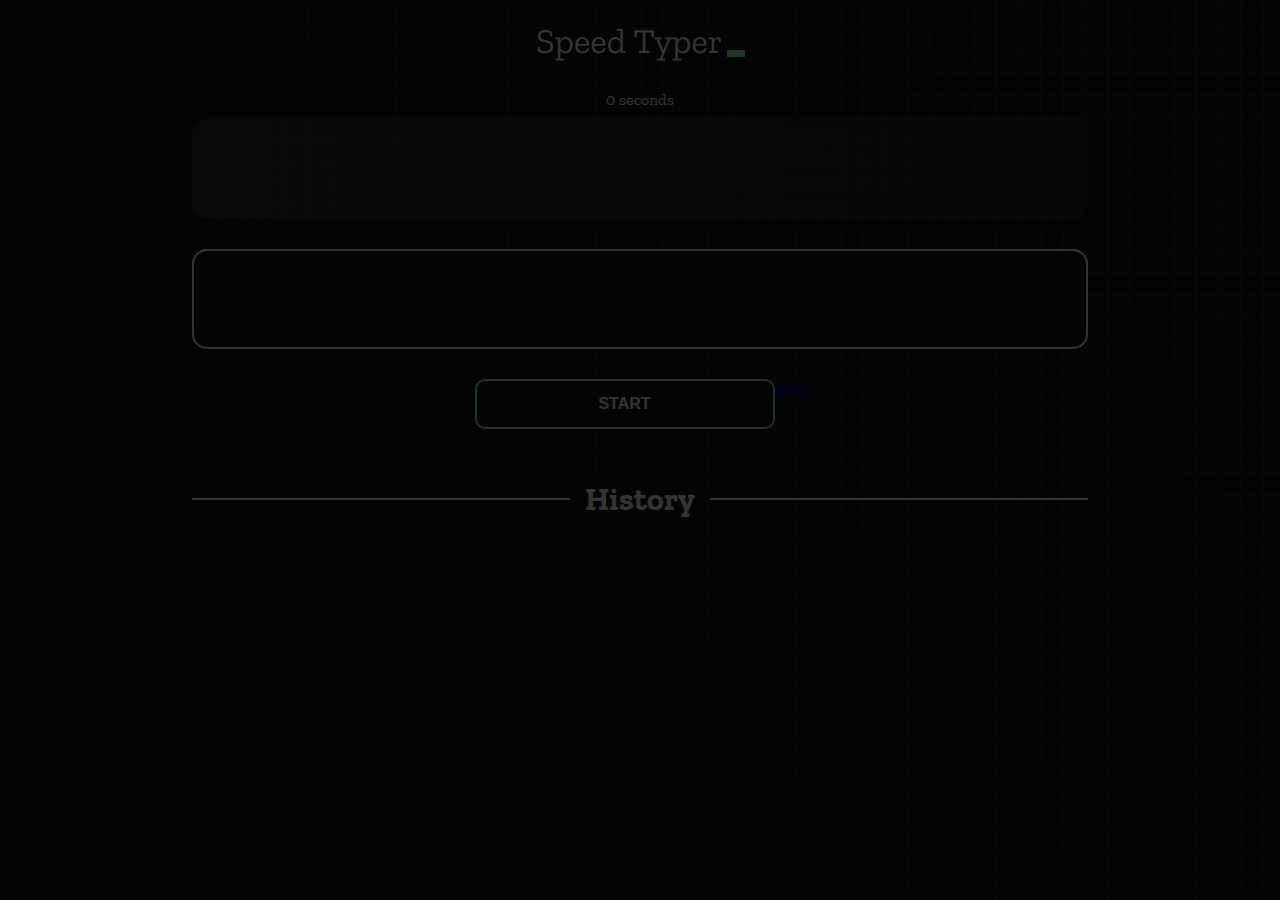
==== index.html @ abb83f24 "button problem solved" ====
<!DOCTYPE html>
<html lang="en">
  <head>
    <meta charset="UTF-8" />
    <meta http-equiv="X-UA-Compatible" content="IE=edge" />
    <meta name="viewport" content="width=device-width, initial-scale=1.0" />
    <title>T.Service || Is Here</title>
    <link rel="stylesheet" href="css/styles.css" />
    <link rel="preconnect" href="https://fonts.googleapis.com" />
    <link rel="preconnect" href="https://fonts.gstatic.com" crossorigin />
    <link
      href="https://fonts.googleapis.com/css2?family=Zilla+Slab:wght@300;400;500&display=swap"
      rel="stylesheet"
    />
  </head>
  <body>
    <h1 class="title"><img src="img/logo.png" /></h1>
    <div id="show-time">0 seconds</div>

    <div class="box-container">
      <div id="question"></div>

      <div id="display" class="inactive"></div>

      <div class="buttons">
        <button id="starts">START</button>
        <a href="blog.html">Blog</a>
      </div>

      <div class="divider-container">
        <div class="line"></div>
        <h1 class="title2">History</h1>
        <div class="line"></div>
      </div>
      <div id="histories"></div>
    </div>

    <div id="countdown"></div>
    <div id="modal-background" class="hidden"></div>
    <div id="result" class="hidden"></div>

    <script src="script/history.js"></script>
    <script src="script/script.js"></script>
  </body>
</html>
---- css/styles.css ----
* {
  padding: 0;
  margin: 0;
  box-sizing: border-box;
}

body {
  background-image: url("../img/bg.png");
  background-size: cover;
  background-position: left top;
  font-family: "Zilla Slab", serif;
}

.box-container {
  width: 70%;
  margin: 0 auto;
}

#question {
  height: 100px;
  display: flex;
  align-items: center;
  justify-content: center;
  color: white;
  font-size: 25px;
  border-radius: 15px;
  background: rgb(255, 255, 255);
  background: linear-gradient(
    92.49deg,
    rgba(255, 255, 255, 0.1) 0.18%,
    rgba(255, 255, 255, 0.05) 99.85%
  );
  backdrop-filter: blur(5px);
  margin-bottom: 30px;
}

#display {
  height: 100px;
  display: flex;
  flex-wrap: wrap;
  align-items: center;
  padding-left: 5rem;
  color: white;
  font-size: 32px;
  background-color: #171717;
  border: 2px solid #9dffad;
  border-radius: 15px;
}

#countdown {
  position: fixed;
  height: 100vh;
  width: 100vw;
  background-color: rgba(0, 0, 0, 0.8);
  top: 0;
  left: 0;
  display: flex;
  align-items: center;
  justify-content: center;
  font-size: 3rem;
  color: white;
  display: none;
}
#result {
  position: fixed;
  top: 10%;
  left: 10%;
  transform: translate(-50%, -50%);
  height: 250px;
  width: 400px;
  background-color: #171717;
  border-radius: 15px;
  border: 2px solid #9dffad;
  color: white;
  text-align: center;
  padding: 2rem;
}
#show-time {
  text-align: center;
  color: white;
  margin: 10px 0;
}

.green {
  color: #9dffad;
}
.red {
  color: #eb6565;
}
.bold {
  font-weight: 700;
}
.inactive {
  border: 2px solid white !important;
}
.hidden {
  display: none;
}
.title {
  text-align: center;
  color: white;
  margin: 20px 0;
}

.divider-container {
  height: 80px;
  display: flex;
  justify-content: center;
  align-items: center;
  gap: 15px;
  margin: 0 auto;
}

.line {
  height: 2px;
  background: white;
  width: 100%;
}

.title2 {
  color: white;
  display: block;
}

.buttons {
  display: flex;
  justify-content: center;
  margin: 30px 0;
}
button {
  padding: 10px 20px;
  border: none;
  font-size: 16px;
  font-weight: bold;
  width: 300px;
  height: 50px;
  color: white;
  background-color: #171717;
  border-radius: 10px;
  border: 2px solid #9dffad;
  cursor: pointer;
}

#histories {
  display: flex;
  flex-wrap: wrap;
  justify-content: space-around;
}

.card {
  width: 100%;
  height: 100%;
  padding: 50px;
  display: flex;
  justify-content: space-between;
  align-items: center;
  padding: 20px 30px;
  color: white;
  border-radius: 15px;
  background: rgb(255, 255, 255);
  background: linear-gradient(
    92.49deg,
    rgba(255, 255, 255, 0.1) 0.18%,
    rgba(255, 255, 255, 0.05) 99.85%
  );
  backdrop-filter: blur(5px);
  margin-bottom: 30px;
}

#modal-background {
  background: rgb(255, 255, 255);
  background: linear-gradient(
    92.49deg,
    rgba(255, 255, 255, 0.1) 0.18%,
    rgba(255, 255, 255, 0.05) 99.85%
  );
  backdrop-filter: blur(5px);
  height: 100vh;
  width: 100%;
  position: fixed;
  top: 0;
}

@media only screen and (max-width: 700px) {
  .box-container {
    padding: 0 20px;
    width: 100%;
  }
  .card {
    flex-direction: column;
  }
}
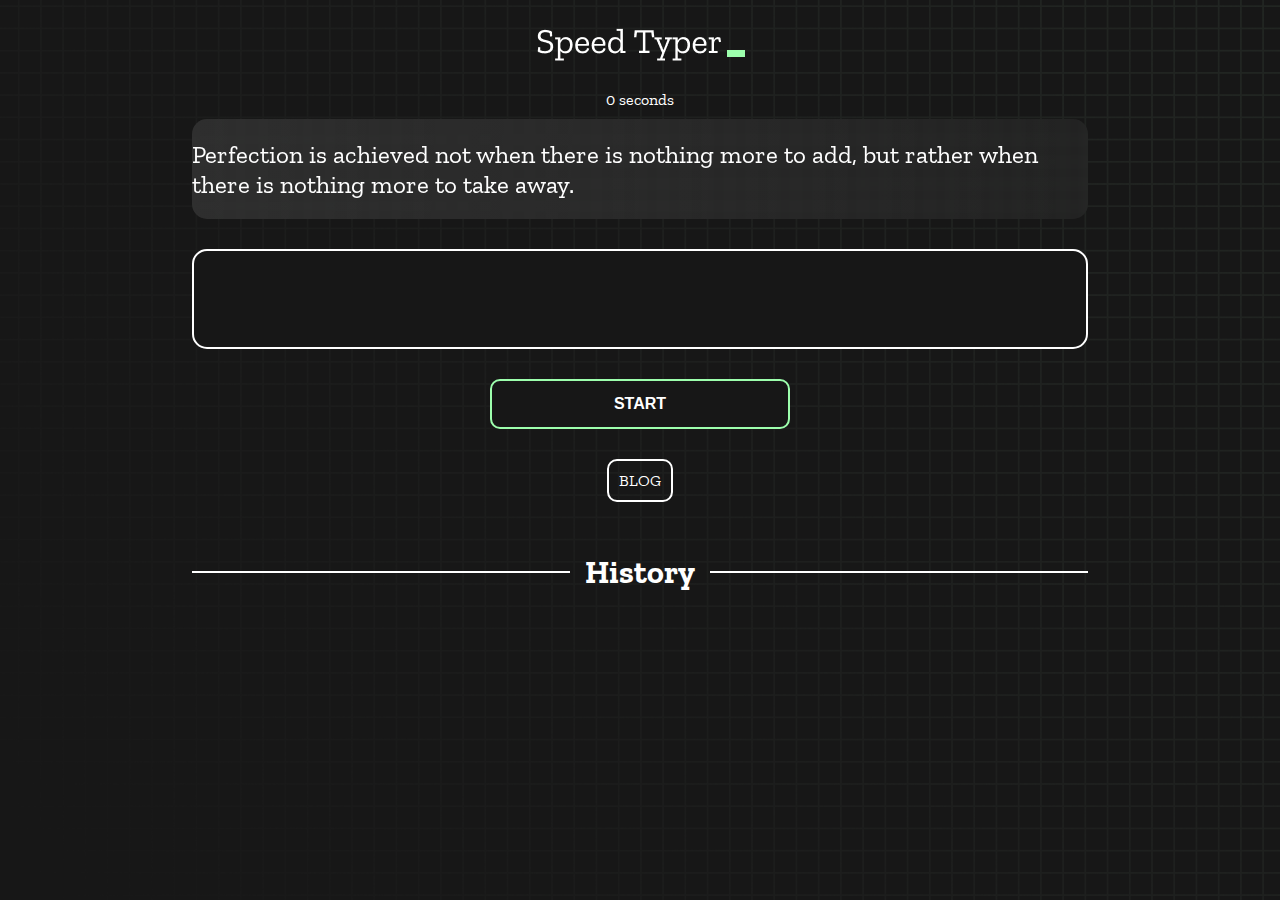
==== commit a417c81f: "Blog Page Done" ====
--- a/index.html
+++ b/index.html
@@ -14,7 +14,9 @@
     />
   </head>
   <body>
-    <h1 class="title"><img src="img/logo.png" /></h1>
+    <div>
+      <h1 class="title"><img src="img/logo.png" /></h1>
+    </div>
     <div id="show-time">0 seconds</div>
 
     <div class="box-container">
@@ -23,8 +25,21 @@
       <div id="display" class="inactive"></div>
 
       <div class="buttons">
-        <button id="starts">START</button>
-        <a href="blog.html">Blog</a>
+        <!-- <a href="blog.html">Blog</a> -->
+        <button id="starts">START</button><br />
+      </div>
+      <div class="buttons">
+        <a
+          href="blog.html"
+          style="
+            text-decoration: none;
+            color: white;
+            border: 2px solid white;
+            padding: 10px;
+            border-radius: 10px;
+          "
+          >BLOG</a
+        >
       </div>
 
       <div class="divider-container">
@@ -32,7 +47,7 @@
         <h1 class="title2">History</h1>
         <div class="line"></div>
       </div>
-      <div id="histories"></div>
+      <div id="histories" class=""></div>
     </div>
 
     <div id="countdown"></div>
--- a/css/styles.css
+++ b/css/styles.css
@@ -63,8 +63,8 @@
 }
 #result {
   position: fixed;
-  top: 10%;
-  left: 10%;
+  top: 50% !important;
+  left: 50% !important;
   transform: translate(-50%, -50%);
   height: 250px;
   width: 400px;
@@ -142,19 +142,17 @@
 }
 
 #histories {
-  display: flex;
-  flex-wrap: wrap;
-  justify-content: space-around;
+  display: grid;
+  justify-content: center;
+  grid-template-columns: repeat(3, 1fr);
+  margin-top: 1rem;
+  margin-bottom: 1rem;
 }
 
 .card {
-  width: 100%;
-  height: 100%;
+  margin-left: 1rem;
   padding: 50px;
-  display: flex;
-  justify-content: space-between;
-  align-items: center;
-  padding: 20px 30px;
+
   color: white;
   border-radius: 15px;
   background: rgb(255, 255, 255);
@@ -165,6 +163,7 @@
   );
   backdrop-filter: blur(5px);
   margin-bottom: 30px;
+  text-align: center;
 }
 
 #modal-background {
@@ -189,4 +188,10 @@
   .card {
     flex-direction: column;
   }
+  #histories {
+    display: grid;
+    flex-wrap: wrap;
+    justify-content: start;
+    grid-template-columns: repeat(1, 1fr);
+  }
 }
